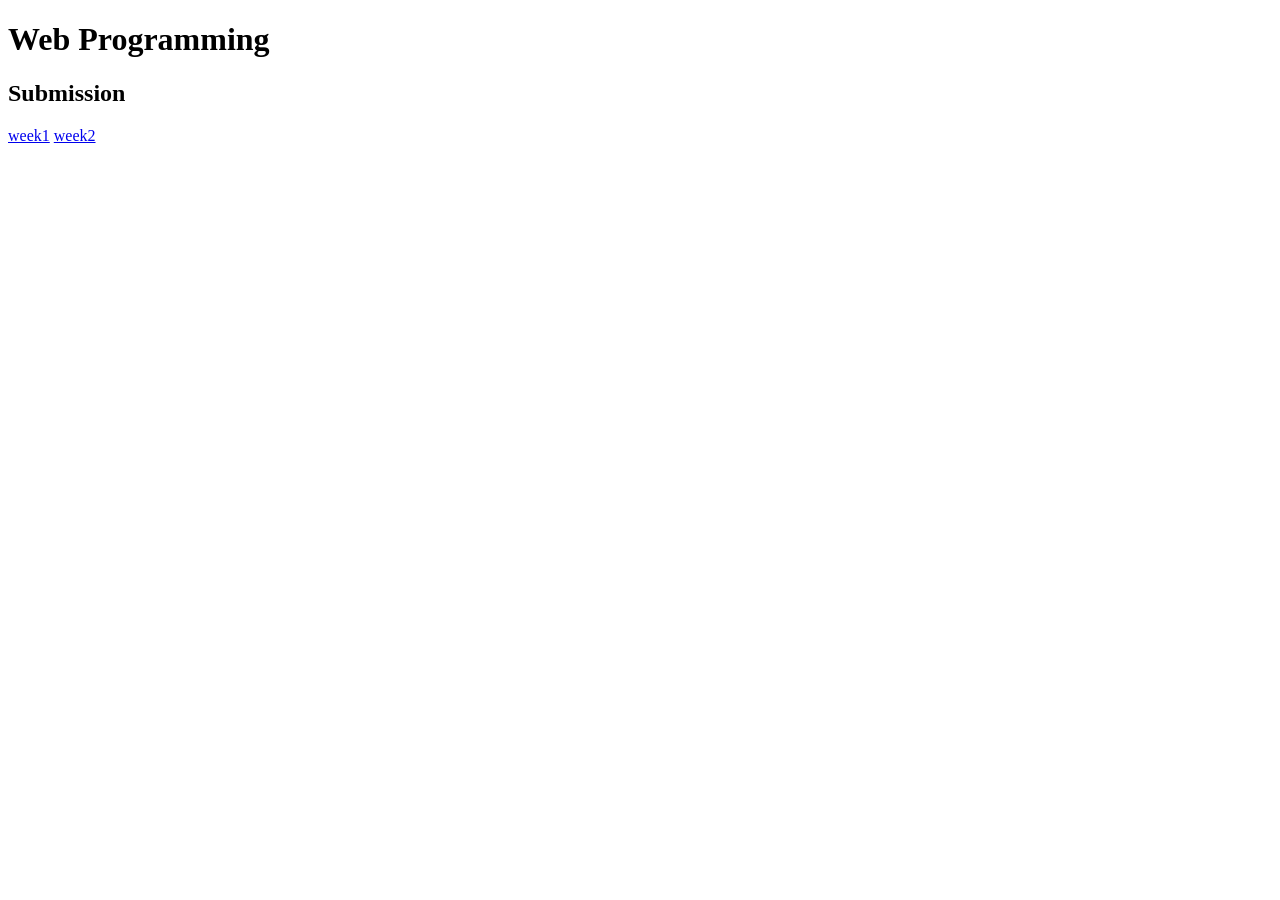
==== index.html @ fb62ba94 "firstcommit" ====
<!DOCTYPE html>
<html lang="en">
<head>
    <meta charset="UTF-8">
    <meta name="viewport" content="width=device-width, initial-scale=1.0">
</head>
<body>
    <header></header>
    <main>
        <h1>Web Programming</h1>
        <h2>Submission</h2>
        <a href="week1/week1.html"></a>
    </main>
    <a href="week1/">week1</a>
    <a href="week2/">week2</a>
</body>
</html>
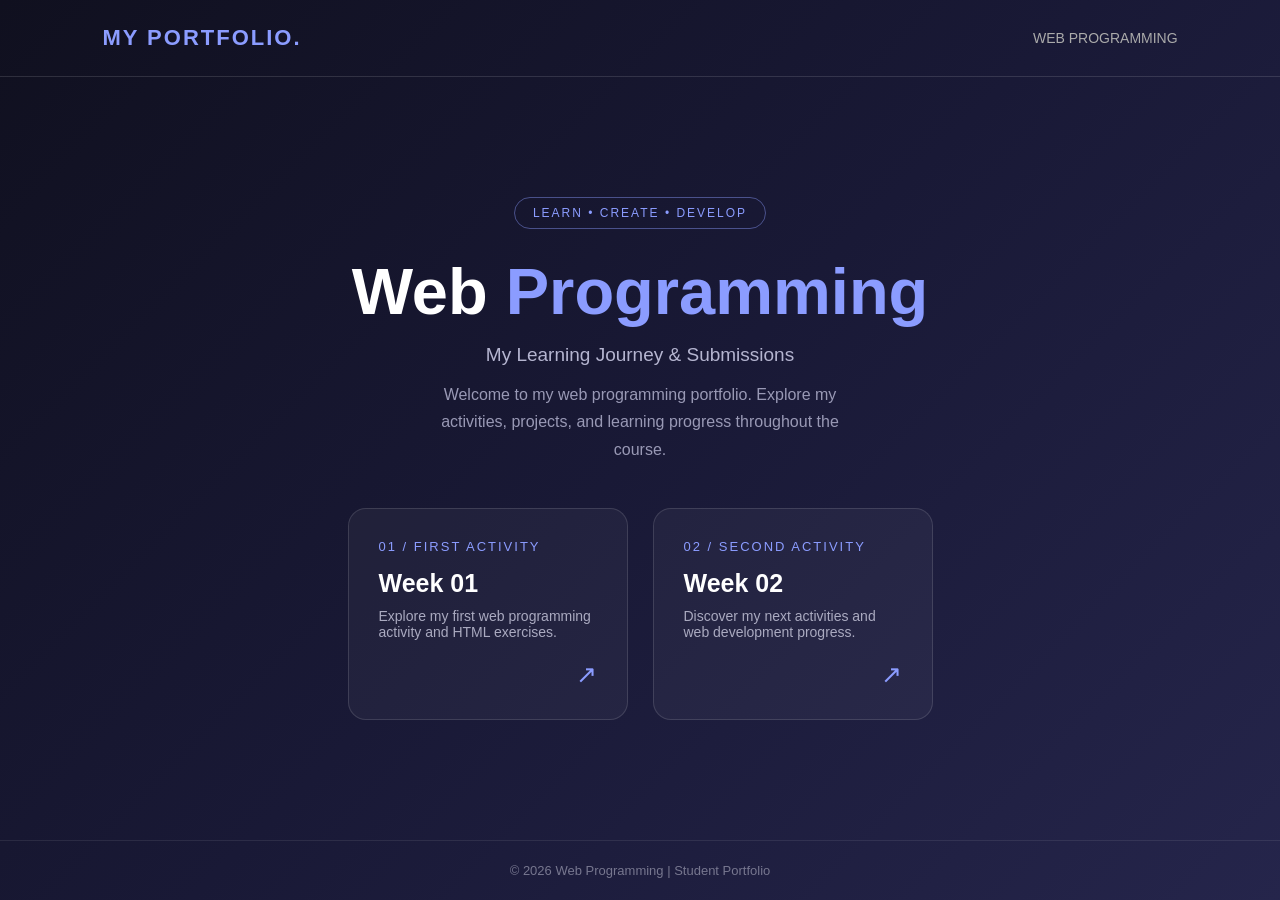
==== commit ffc55cd5: "Update main index.html" ====
--- a/index.html
+++ b/index.html
@@ -1,17 +1,195 @@
+
 <!DOCTYPE html>
 <html lang="en">
 <head>
     <meta charset="UTF-8">
     <meta name="viewport" content="width=device-width, initial-scale=1.0">
+    <title>Web Programming | My Portfolio</title>
+
+    <style>
+        * {
+            margin: 0;
+            padding: 0;
+            box-sizing: border-box;
+            font-family: 'Segoe UI', sans-serif;
+        }
+
+        body {
+            min-height: 100vh;
+            background: linear-gradient(135deg, #10101f, #191936, #25254b);
+            color: white;
+            display: flex;
+            flex-direction: column;
+        }
+
+        header {
+            padding: 25px 8%;
+            display: flex;
+            justify-content: space-between;
+            align-items: center;
+            border-bottom: 1px solid #ffffff20;
+        }
+
+        .logo {
+            font-size: 22px;
+            font-weight: bold;
+            color: #8b9cff;
+            letter-spacing: 2px;
+        }
+
+        header span {
+            color: #aaa;
+            font-size: 14px;
+        }
+
+        main {
+            flex: 1;
+            display: flex;
+            flex-direction: column;
+            justify-content: center;
+            align-items: center;
+            text-align: center;
+            padding: 60px 20px;
+        }
+
+        .tag {
+            color: #8b9cff;
+            border: 1px solid #8b9cff70;
+            padding: 8px 18px;
+            border-radius: 30px;
+            font-size: 12px;
+            letter-spacing: 2px;
+            margin-bottom: 25px;
+        }
+
+        h1 {
+            font-size: clamp(38px, 7vw, 65px);
+            font-weight: 800;
+            margin-bottom: 15px;
+        }
+
+        h1 span {
+            color: #8b9cff;
+        }
+
+        h2 {
+            font-size: 19px;
+            color: #b5b5d0;
+            font-weight: 400;
+            margin-bottom: 15px;
+        }
+
+        .description {
+            color: #9999b5;
+            max-width: 450px;
+            line-height: 1.7;
+            margin-bottom: 45px;
+        }
+
+        .submissions {
+            display: flex;
+            flex-wrap: wrap;
+            justify-content: center;
+            gap: 25px;
+            width: 100%;
+            max-width: 750px;
+        }
+
+        .card {
+            width: 280px;
+            padding: 30px;
+            text-align: left;
+            background: #ffffff0b;
+            border: 1px solid #ffffff20;
+            border-radius: 18px;
+            text-decoration: none;
+            color: white;
+            transition: 0.3s ease;
+        }
+
+        .card:hover {
+            transform: translateY(-10px);
+            border-color: #8b9cff;
+            background: #8b9cff15;
+            box-shadow: 0 10px 35px #8b9cff20;
+        }
+
+        .number {
+            color: #8b9cff;
+            font-size: 13px;
+            letter-spacing: 2px;
+            margin-bottom: 15px;
+        }
+
+        .card h3 {
+            font-size: 25px;
+            margin-bottom: 10px;
+        }
+
+        .card p {
+            color: #aaaac0;
+            font-size: 14px;
+        }
+
+        .arrow {
+            display: block;
+            text-align: right;
+            color: #8b9cff;
+            font-size: 25px;
+            margin-top: 20px;
+        }
+
+        footer {
+            text-align: center;
+            padding: 22px;
+            color: #77778f;
+            border-top: 1px solid #ffffff15;
+            font-size: 13px;
+        }
+    </style>
 </head>
+
 <body>
-    <header></header>
+
+    <header>
+        <div class="logo">MY PORTFOLIO.</div>
+        <span>WEB PROGRAMMING</span>
+    </header>
+
     <main>
-        <h1>Web Programming</h1>
-        <h2>Submission</h2>
-        <a href="week1/week1.html"></a>
+        <div class="tag">LEARN • CREATE • DEVELOP</div>
+
+        <h1>Web <span>Programming</span></h1>
+        <h2>My Learning Journey & Submissions</h2>
+
+        <p class="description">
+            Welcome to my web programming portfolio.
+            Explore my activities, projects, and learning progress
+            throughout the course.
+        </p>
+
+        <div class="submissions">
+
+            <a href="week1" class="card">
+                <div class="number">01 / FIRST ACTIVITY</div>
+                <h3>Week 01</h3>
+                <p>Explore my first web programming activity and HTML exercises.</p>
+                <span class="arrow">↗</span>
+            </a>
+
+            <a href="week2" class="card">
+                <div class="number">02 / SECOND ACTIVITY</div>
+                <h3>Week 02</h3>
+                <p>Discover my next activities and web development progress.</p>
+                <span class="arrow">↗</span>
+            </a>
+
+        </div>
     </main>
-    <a href="week1/">week1</a>
-    <a href="week2/">week2</a>
+
+    <footer>
+        © 2026 Web Programming | Student Portfolio
+    </footer>
+
 </body>
-</html>+</html>
